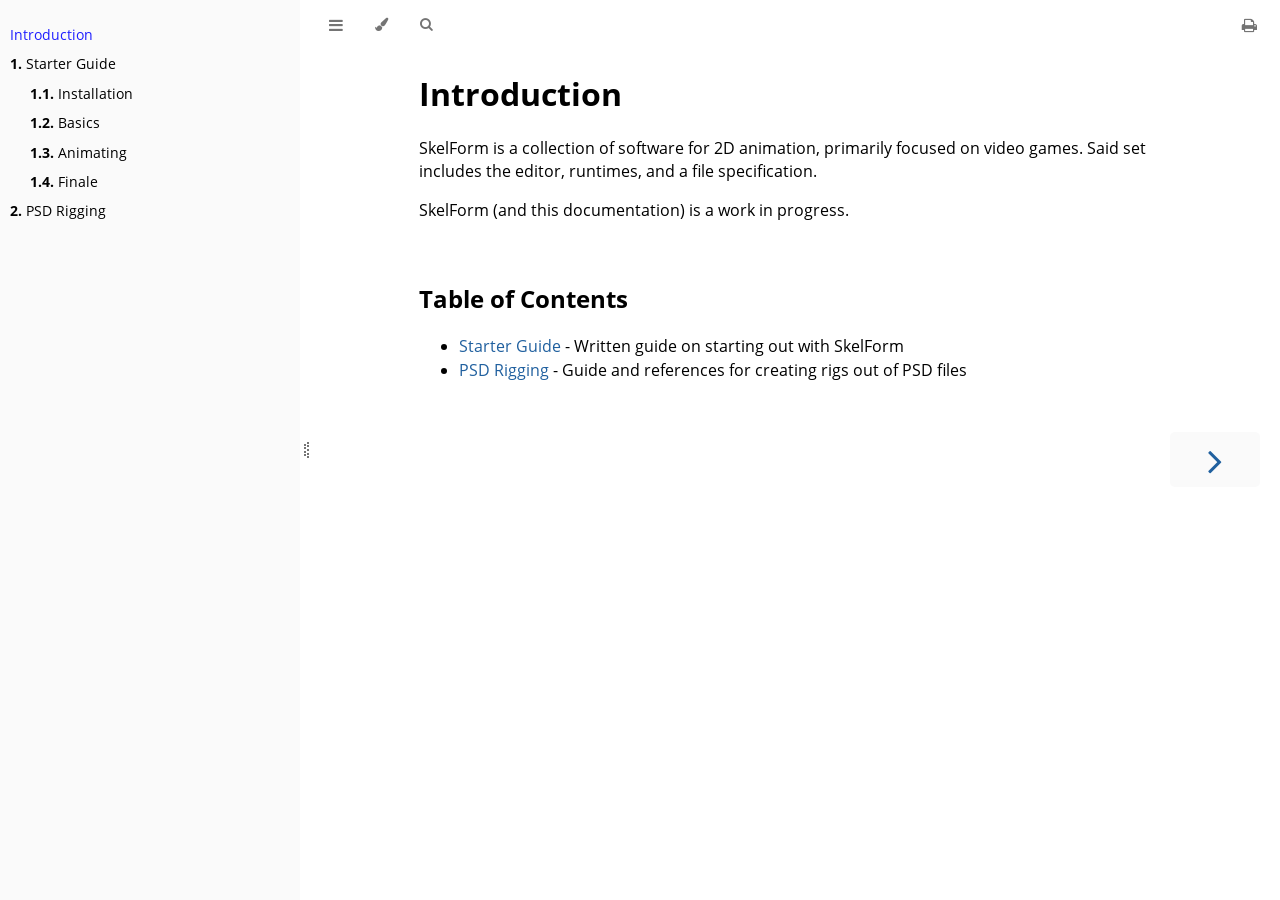
==== book/index.html @ ed20873c "preparing to serve" ====
<!DOCTYPE HTML>
<html lang="en" class="light sidebar-visible" dir="ltr">
    <head>
        <!-- Book generated using mdBook -->
        <meta charset="UTF-8">
        <title>Introduction</title>


        <!-- Custom HTML head -->

        <meta name="description" content="">
        <meta name="viewport" content="width=device-width, initial-scale=1">
        <meta name="theme-color" content="#ffffff">

        <link rel="icon" href="favicon.svg">
        <link rel="shortcut icon" href="favicon.png">
        <link rel="stylesheet" href="css/variables.css">
        <link rel="stylesheet" href="css/general.css">
        <link rel="stylesheet" href="css/chrome.css">
        <link rel="stylesheet" href="css/print.css" media="print">

        <!-- Fonts -->
        <link rel="stylesheet" href="FontAwesome/css/font-awesome.css">
        <link rel="stylesheet" href="fonts/fonts.css">

        <!-- Highlight.js Stylesheets -->
        <link rel="stylesheet" id="highlight-css" href="highlight.css">
        <link rel="stylesheet" id="tomorrow-night-css" href="tomorrow-night.css">
        <link rel="stylesheet" id="ayu-highlight-css" href="ayu-highlight.css">

        <!-- Custom theme stylesheets -->


        <!-- Provide site root and default themes to javascript -->
        <script>
            const path_to_root = "";
            const default_light_theme = "light";
            const default_dark_theme = "navy";
        </script>
        <!-- Start loading toc.js asap -->
        <script src="toc.js"></script>
    </head>
    <body>
    <div id="mdbook-help-container">
        <div id="mdbook-help-popup">
            <h2 class="mdbook-help-title">Keyboard shortcuts</h2>
            <div>
                <p>Press <kbd>←</kbd> or <kbd>→</kbd> to navigate between chapters</p>
                <p>Press <kbd>S</kbd> or <kbd>/</kbd> to search in the book</p>
                <p>Press <kbd>?</kbd> to show this help</p>
                <p>Press <kbd>Esc</kbd> to hide this help</p>
            </div>
        </div>
    </div>
    <div id="body-container">
        <!-- Work around some values being stored in localStorage wrapped in quotes -->
        <script>
            try {
                let theme = localStorage.getItem('mdbook-theme');
                let sidebar = localStorage.getItem('mdbook-sidebar');

                if (theme.startsWith('"') && theme.endsWith('"')) {
                    localStorage.setItem('mdbook-theme', theme.slice(1, theme.length - 1));
                }

                if (sidebar.startsWith('"') && sidebar.endsWith('"')) {
                    localStorage.setItem('mdbook-sidebar', sidebar.slice(1, sidebar.length - 1));
                }
            } catch (e) { }
        </script>

        <!-- Set the theme before any content is loaded, prevents flash -->
        <script>
            const default_theme = window.matchMedia("(prefers-color-scheme: dark)").matches ? default_dark_theme : default_light_theme;
            let theme;
            try { theme = localStorage.getItem('mdbook-theme'); } catch(e) { }
            if (theme === null || theme === undefined) { theme = default_theme; }
            const html = document.documentElement;
            html.classList.remove('light')
            html.classList.add(theme);
            html.classList.add("js");
        </script>

        <input type="checkbox" id="sidebar-toggle-anchor" class="hidden">

        <!-- Hide / unhide sidebar before it is displayed -->
        <script>
            let sidebar = null;
            const sidebar_toggle = document.getElementById("sidebar-toggle-anchor");
            if (document.body.clientWidth >= 1080) {
                try { sidebar = localStorage.getItem('mdbook-sidebar'); } catch(e) { }
                sidebar = sidebar || 'visible';
            } else {
                sidebar = 'hidden';
            }
            sidebar_toggle.checked = sidebar === 'visible';
            html.classList.remove('sidebar-visible');
            html.classList.add("sidebar-" + sidebar);
        </script>

        <nav id="sidebar" class="sidebar" aria-label="Table of contents">
            <!-- populated by js -->
            <mdbook-sidebar-scrollbox class="sidebar-scrollbox"></mdbook-sidebar-scrollbox>
            <noscript>
                <iframe class="sidebar-iframe-outer" src="toc.html"></iframe>
            </noscript>
            <div id="sidebar-resize-handle" class="sidebar-resize-handle">
                <div class="sidebar-resize-indicator"></div>
            </div>
        </nav>

        <div id="page-wrapper" class="page-wrapper">

            <div class="page">
                <div id="menu-bar-hover-placeholder"></div>
                <div id="menu-bar" class="menu-bar sticky">
                    <div class="left-buttons">
                        <label id="sidebar-toggle" class="icon-button" for="sidebar-toggle-anchor" title="Toggle Table of Contents" aria-label="Toggle Table of Contents" aria-controls="sidebar">
                            <i class="fa fa-bars"></i>
                        </label>
                        <button id="theme-toggle" class="icon-button" type="button" title="Change theme" aria-label="Change theme" aria-haspopup="true" aria-expanded="false" aria-controls="theme-list">
                            <i class="fa fa-paint-brush"></i>
                        </button>
                        <ul id="theme-list" class="theme-popup" aria-label="Themes" role="menu">
                            <li role="none"><button role="menuitem" class="theme" id="default_theme">Auto</button></li>
                            <li role="none"><button role="menuitem" class="theme" id="light">Light</button></li>
                            <li role="none"><button role="menuitem" class="theme" id="rust">Rust</button></li>
                            <li role="none"><button role="menuitem" class="theme" id="coal">Coal</button></li>
                            <li role="none"><button role="menuitem" class="theme" id="navy">Navy</button></li>
                            <li role="none"><button role="menuitem" class="theme" id="ayu">Ayu</button></li>
                        </ul>
                        <button id="search-toggle" class="icon-button" type="button" title="Search (`/`)" aria-label="Toggle Searchbar" aria-expanded="false" aria-keyshortcuts="/ s" aria-controls="searchbar">
                            <i class="fa fa-search"></i>
                        </button>
                    </div>

                    <h1 class="menu-title"></h1>

                    <div class="right-buttons">
                        <a href="print.html" title="Print this book" aria-label="Print this book">
                            <i id="print-button" class="fa fa-print"></i>
                        </a>

                    </div>
                </div>

                <div id="search-wrapper" class="hidden">
                    <form id="searchbar-outer" class="searchbar-outer">
                        <input type="search" id="searchbar" name="searchbar" placeholder="Search this book ..." aria-controls="searchresults-outer" aria-describedby="searchresults-header">
                    </form>
                    <div id="searchresults-outer" class="searchresults-outer hidden">
                        <div id="searchresults-header" class="searchresults-header"></div>
                        <ul id="searchresults">
                        </ul>
                    </div>
                </div>

                <!-- Apply ARIA attributes after the sidebar and the sidebar toggle button are added to the DOM -->
                <script>
                    document.getElementById('sidebar-toggle').setAttribute('aria-expanded', sidebar === 'visible');
                    document.getElementById('sidebar').setAttribute('aria-hidden', sidebar !== 'visible');
                    Array.from(document.querySelectorAll('#sidebar a')).forEach(function(link) {
                        link.setAttribute('tabIndex', sidebar === 'visible' ? 0 : -1);
                    });
                </script>

                <div id="content" class="content">
                    <main>
                        <h1 id="introduction"><a class="header" href="#introduction">Introduction</a></h1>
<p>SkelForm is a collection of software for 2D animation, primarily focused on video
games. Said set includes the editor, runtimes, and a file specification.</p>
<p>SkelForm (and this documentation) is a work in progress.</p>
<h2 id="table-of-contents"><a class="header" href="#table-of-contents">Table of Contents</a></h2>
<ul>
<li><a href="/starter_guide/main.html">Starter Guide</a> - Written guide on starting out
with SkelForm</li>
<li><a href="./psd.html">PSD Rigging</a> - Guide and references for creating rigs out of PSD files</li>
</ul>

                    </main>

                    <nav class="nav-wrapper" aria-label="Page navigation">
                        <!-- Mobile navigation buttons -->

                            <a rel="next prefetch" href="starter_guide/main.html" class="mobile-nav-chapters next" title="Next chapter" aria-label="Next chapter" aria-keyshortcuts="Right">
                                <i class="fa fa-angle-right"></i>
                            </a>

                        <div style="clear: both"></div>
                    </nav>
                </div>
            </div>

            <nav class="nav-wide-wrapper" aria-label="Page navigation">

                    <a rel="next prefetch" href="starter_guide/main.html" class="nav-chapters next" title="Next chapter" aria-label="Next chapter" aria-keyshortcuts="Right">
                        <i class="fa fa-angle-right"></i>
                    </a>
            </nav>

        </div>

        <!-- Livereload script (if served using the cli tool) -->
        <script>
            const wsProtocol = location.protocol === 'https:' ? 'wss:' : 'ws:';
            const wsAddress = wsProtocol + "//" + location.host + "/" + "__livereload";
            const socket = new WebSocket(wsAddress);
            socket.onmessage = function (event) {
                if (event.data === "reload") {
                    socket.close();
                    location.reload();
                }
            };

            window.onbeforeunload = function() {
                socket.close();
            }
        </script>



        <script>
            window.playground_copyable = true;
        </script>


        <script src="elasticlunr.min.js"></script>
        <script src="mark.min.js"></script>
        <script src="searcher.js"></script>

        <script src="clipboard.min.js"></script>
        <script src="highlight.js"></script>
        <script src="book.js"></script>

        <!-- Custom JS scripts -->


    </div>
    </body>
</html>
---- book/css/variables.css ----
/* Globals */

:root {
    --sidebar-target-width: 300px;
    --sidebar-width: min(var(--sidebar-target-width), 80vw);
    --sidebar-resize-indicator-width: 8px;
    --sidebar-resize-indicator-space: 2px;
    --page-padding: 15px;
    --content-max-width: 750px;
    --menu-bar-height: 50px;
    --mono-font: "Source Code Pro", Consolas, "Ubuntu Mono", Menlo, "DejaVu Sans Mono", monospace, monospace;
    --code-font-size: 0.875em; /* please adjust the ace font size accordingly in editor.js */
}

/* Themes */

.ayu {
    --bg: hsl(210, 25%, 8%);
    --fg: #c5c5c5;

    --sidebar-bg: #14191f;
    --sidebar-fg: #c8c9db;
    --sidebar-non-existant: #5c6773;
    --sidebar-active: #ffb454;
    --sidebar-spacer: #2d334f;

    --scrollbar: var(--sidebar-fg);

    --icons: #737480;
    --icons-hover: #b7b9cc;

    --links: #0096cf;

    --inline-code-color: #ffb454;

    --theme-popup-bg: #14191f;
    --theme-popup-border: #5c6773;
    --theme-hover: #191f26;

    --quote-bg: hsl(226, 15%, 17%);
    --quote-border: hsl(226, 15%, 22%);

    --warning-border: #ff8e00;

    --table-border-color: hsl(210, 25%, 13%);
    --table-header-bg: hsl(210, 25%, 28%);
    --table-alternate-bg: hsl(210, 25%, 11%);

    --searchbar-border-color: #848484;
    --searchbar-bg: #424242;
    --searchbar-fg: #fff;
    --searchbar-shadow-color: #d4c89f;
    --searchresults-header-fg: #666;
    --searchresults-border-color: #888;
    --searchresults-li-bg: #252932;
    --search-mark-bg: #e3b171;

    --color-scheme: dark;

    /* Same as `--icons` */
    --copy-button-filter: invert(45%) sepia(6%) saturate(621%) hue-rotate(198deg) brightness(99%) contrast(85%);
    /* Same as `--sidebar-active` */
    --copy-button-filter-hover: invert(68%) sepia(55%) saturate(531%) hue-rotate(341deg) brightness(104%) contrast(101%);

    --footnote-highlight: #2668a6;

    --overlay-bg: rgba(33, 40, 48, 0.4);
}

.coal {
    --bg: hsl(200, 7%, 8%);
    --fg: #98a3ad;

    --sidebar-bg: #292c2f;
    --sidebar-fg: #a1adb8;
    --sidebar-non-existant: #505254;
    --sidebar-active: #3473ad;
    --sidebar-spacer: #393939;

    --scrollbar: var(--sidebar-fg);

    --icons: #43484d;
    --icons-hover: #b3c0cc;

    --links: #2b79a2;

    --inline-code-color: #c5c8c6;

    --theme-popup-bg: #141617;
    --theme-popup-border: #43484d;
    --theme-hover: #1f2124;

    --quote-bg: hsl(234, 21%, 18%);
    --quote-border: hsl(234, 21%, 23%);

    --warning-border: #ff8e00;

    --table-border-color: hsl(200, 7%, 13%);
    --table-header-bg: hsl(200, 7%, 28%);
    --table-alternate-bg: hsl(200, 7%, 11%);

    --searchbar-border-color: #aaa;
    --searchbar-bg: #b7b7b7;
    --searchbar-fg: #000;
    --searchbar-shadow-color: #aaa;
    --searchresults-header-fg: #666;
    --searchresults-border-color: #98a3ad;
    --searchresults-li-bg: #2b2b2f;
    --search-mark-bg: #355c7d;

    --color-scheme: dark;

    /* Same as `--icons` */
    --copy-button-filter: invert(26%) sepia(8%) saturate(575%) hue-rotate(169deg) brightness(87%) contrast(82%);
    /* Same as `--sidebar-active` */
    --copy-button-filter-hover: invert(36%) sepia(70%) saturate(503%) hue-rotate(167deg) brightness(98%) contrast(89%);

    --footnote-highlight: #4079ae;

    --overlay-bg: rgba(33, 40, 48, 0.4);
}

.light, html:not(.js) {
    --bg: hsl(0, 0%, 100%);
    --fg: hsl(0, 0%, 0%);

    --sidebar-bg: #fafafa;
    --sidebar-fg: hsl(0, 0%, 0%);
    --sidebar-non-existant: #aaaaaa;
    --sidebar-active: #1f1fff;
    --sidebar-spacer: #f4f4f4;

    --scrollbar: #8F8F8F;

    --icons: #747474;
    --icons-hover: #000000;

    --links: #20609f;

    --inline-code-color: #301900;

    --theme-popup-bg: #fafafa;
    --theme-popup-border: #cccccc;
    --theme-hover: #e6e6e6;

    --quote-bg: hsl(197, 37%, 96%);
    --quote-border: hsl(197, 37%, 91%);

    --warning-border: #ff8e00;

    --table-border-color: hsl(0, 0%, 95%);
    --table-header-bg: hsl(0, 0%, 80%);
    --table-alternate-bg: hsl(0, 0%, 97%);

    --searchbar-border-color: #aaa;
    --searchbar-bg: #fafafa;
    --searchbar-fg: #000;
    --searchbar-shadow-color: #aaa;
    --searchresults-header-fg: #666;
    --searchresults-border-color: #888;
    --searchresults-li-bg: #e4f2fe;
    --search-mark-bg: #a2cff5;

    --color-scheme: light;

    /* Same as `--icons` */
    --copy-button-filter: invert(45.49%);
    /* Same as `--sidebar-active` */
    --copy-button-filter-hover: invert(14%) sepia(93%) saturate(4250%) hue-rotate(243deg) brightness(99%) contrast(130%);

    --footnote-highlight: #7e7eff;

    --overlay-bg: rgba(200, 200, 205, 0.4);
}

.navy {
    --bg: hsl(226, 23%, 11%);
    --fg: #bcbdd0;

    --sidebar-bg: #282d3f;
    --sidebar-fg: #c8c9db;
    --sidebar-non-existant: #505274;
    --sidebar-active: #2b79a2;
    --sidebar-spacer: #2d334f;

    --scrollbar: var(--sidebar-fg);

    --icons: #737480;
    --icons-hover: #b7b9cc;

    --links: #2b79a2;

    --inline-code-color: #c5c8c6;

    --theme-popup-bg: #161923;
    --theme-popup-border: #737480;
    --theme-hover: #282e40;

    --quote-bg: hsl(226, 15%, 17%);
    --quote-border: hsl(226, 15%, 22%);

    --warning-border: #ff8e00;

    --table-border-color: hsl(226, 23%, 16%);
    --table-header-bg: hsl(226, 23%, 31%);
    --table-alternate-bg: hsl(226, 23%, 14%);

    --searchbar-border-color: #aaa;
    --searchbar-bg: #aeaec6;
    --searchbar-fg: #000;
    --searchbar-shadow-color: #aaa;
    --searchresults-header-fg: #5f5f71;
    --searchresults-border-color: #5c5c68;
    --searchresults-li-bg: #242430;
    --search-mark-bg: #a2cff5;

    --color-scheme: dark;

    /* Same as `--icons` */
    --copy-button-filter: invert(51%) sepia(10%) saturate(393%) hue-rotate(198deg) brightness(86%) contrast(87%);
    /* Same as `--sidebar-active` */
    --copy-button-filter-hover: invert(46%) sepia(20%) saturate(1537%) hue-rotate(156deg) brightness(85%) contrast(90%);

    --footnote-highlight: #4079ae;

    --overlay-bg: rgba(33, 40, 48, 0.4);
}

.rust {
    --bg: hsl(60, 9%, 87%);
    --fg: #262625;

    --sidebar-bg: #3b2e2a;
    --sidebar-fg: #c8c9db;
    --sidebar-non-existant: #505254;
    --sidebar-active: #e69f67;
    --sidebar-spacer: #45373a;

    --scrollbar: var(--sidebar-fg);

    --icons: #737480;
    --icons-hover: #262625;

    --links: #2b79a2;

    --inline-code-color: #6e6b5e;

    --theme-popup-bg: #e1e1db;
    --theme-popup-border: #b38f6b;
    --theme-hover: #99908a;

    --quote-bg: hsl(60, 5%, 75%);
    --quote-border: hsl(60, 5%, 70%);

    --warning-border: #ff8e00;

    --table-border-color: hsl(60, 9%, 82%);
    --table-header-bg: #b3a497;
    --table-alternate-bg: hsl(60, 9%, 84%);

    --searchbar-border-color: #aaa;
    --searchbar-bg: #fafafa;
    --searchbar-fg: #000;
    --searchbar-shadow-color: #aaa;
    --searchresults-header-fg: #666;
    --searchresults-border-color: #888;
    --searchresults-li-bg: #dec2a2;
    --search-mark-bg: #e69f67;

    /* Same as `--icons` */
    --copy-button-filter: invert(51%) sepia(10%) saturate(393%) hue-rotate(198deg) brightness(86%) contrast(87%);
    /* Same as `--sidebar-active` */
    --copy-button-filter-hover: invert(77%) sepia(16%) saturate(1798%) hue-rotate(328deg) brightness(98%) contrast(83%);

    --footnote-highlight: #d3a17a;

    --overlay-bg: rgba(150, 150, 150, 0.25);
}

@media (prefers-color-scheme: dark) {
    html:not(.js) {
        --bg: hsl(200, 7%, 8%);
        --fg: #98a3ad;

        --sidebar-bg: #292c2f;
        --sidebar-fg: #a1adb8;
        --sidebar-non-existant: #505254;
        --sidebar-active: #3473ad;
        --sidebar-spacer: #393939;

        --scrollbar: var(--sidebar-fg);

        --icons: #43484d;
        --icons-hover: #b3c0cc;

        --links: #2b79a2;

        --inline-code-color: #c5c8c6;

        --theme-popup-bg: #141617;
        --theme-popup-border: #43484d;
        --theme-hover: #1f2124;

        --quote-bg: hsl(234, 21%, 18%);
        --quote-border: hsl(234, 21%, 23%);

        --warning-border: #ff8e00;

        --table-border-color: hsl(200, 7%, 13%);
        --table-header-bg: hsl(200, 7%, 28%);
        --table-alternate-bg: hsl(200, 7%, 11%);

        --searchbar-border-color: #aaa;
        --searchbar-bg: #b7b7b7;
        --searchbar-fg: #000;
        --searchbar-shadow-color: #aaa;
        --searchresults-header-fg: #666;
        --searchresults-border-color: #98a3ad;
        --searchresults-li-bg: #2b2b2f;
        --search-mark-bg: #355c7d;

        --color-scheme: dark;

        /* Same as `--icons` */
        --copy-button-filter: invert(26%) sepia(8%) saturate(575%) hue-rotate(169deg) brightness(87%) contrast(82%);
        /* Same as `--sidebar-active` */
        --copy-button-filter-hover: invert(36%) sepia(70%) saturate(503%) hue-rotate(167deg) brightness(98%) contrast(89%);
    }
}
---- book/css/general.css ----
/* Base styles and content styles */

:root {
    /* Browser default font-size is 16px, this way 1 rem = 10px */
    font-size: 62.5%;
    color-scheme: var(--color-scheme);
}

html {
    font-family: "Open Sans", sans-serif;
    color: var(--fg);
    background-color: var(--bg);
    text-size-adjust: none;
    -webkit-text-size-adjust: none;
}

body {
    margin: 0;
    font-size: 1.6rem;
    overflow-x: hidden;
}

code {
    font-family: var(--mono-font) !important;
    font-size: var(--code-font-size);
    direction: ltr !important;
}

/* make long words/inline code not x overflow */
main {
    overflow-wrap: break-word;
}

/* make wide tables scroll if they overflow */
.table-wrapper {
    overflow-x: auto;
}

/* Don't change font size in headers. */
h1 code, h2 code, h3 code, h4 code, h5 code, h6 code {
    font-size: unset;
}

.left { float: left; }
.right { float: right; }
.boring { opacity: 0.6; }
.hide-boring .boring { display: none; }
.hidden { display: none !important; }

h2, h3 { margin-block-start: 2.5em; }
h4, h5 { margin-block-start: 2em; }

.header + .header h3,
.header + .header h4,
.header + .header h5 {
    margin-block-start: 1em;
}

h1:target::before,
h2:target::before,
h3:target::before,
h4:target::before,
h5:target::before,
h6:target::before {
    display: inline-block;
    content: "»";
    margin-inline-start: -30px;
    width: 30px;
}

/* This is broken on Safari as of version 14, but is fixed
   in Safari Technology Preview 117 which I think will be Safari 14.2.
   https://bugs.webkit.org/show_bug.cgi?id=218076
*/
:target {
    /* Safari does not support logical properties */
    scroll-margin-top: calc(var(--menu-bar-height) + 0.5em);
}

.page {
    outline: 0;
    padding: 0 var(--page-padding);
    margin-block-start: calc(0px - var(--menu-bar-height)); /* Compensate for the #menu-bar-hover-placeholder */
}
.page-wrapper {
    box-sizing: border-box;
    background-color: var(--bg);
}
.no-js .page-wrapper,
.js:not(.sidebar-resizing) .page-wrapper {
    transition: margin-left 0.3s ease, transform 0.3s ease; /* Animation: slide away */
}
[dir=rtl] .js:not(.sidebar-resizing) .page-wrapper {
    transition: margin-right 0.3s ease, transform 0.3s ease; /* Animation: slide away */
}

.content {
    overflow-y: auto;
    padding: 0 5px 50px 5px;
}
.content main {
    margin-inline-start: auto;
    margin-inline-end: auto;
    max-width: var(--content-max-width);
}
.content p { line-height: 1.45em; }
.content ol { line-height: 1.45em; }
.content ul { line-height: 1.45em; }
.content a { text-decoration: none; }
.content a:hover { text-decoration: underline; }
.content img, .content video { max-width: 100%; }
.content .header:link,
.content .header:visited {
    color: var(--fg);
}
.content .header:link,
.content .header:visited:hover {
    text-decoration: none;
}

table {
    margin: 0 auto;
    border-collapse: collapse;
}
table td {
    padding: 3px 20px;
    border: 1px var(--table-border-color) solid;
}
table thead {
    background: var(--table-header-bg);
}
table thead td {
    font-weight: 700;
    border: none;
}
table thead th {
    padding: 3px 20px;
}
table thead tr {
    border: 1px var(--table-header-bg) solid;
}
/* Alternate background colors for rows */
table tbody tr:nth-child(2n) {
    background: var(--table-alternate-bg);
}


blockquote {
    margin: 20px 0;
    padding: 0 20px;
    color: var(--fg);
    background-color: var(--quote-bg);
    border-block-start: .1em solid var(--quote-border);
    border-block-end: .1em solid var(--quote-border);
}

.warning {
    margin: 20px;
    padding: 0 20px;
    border-inline-start: 2px solid var(--warning-border);
}

.warning:before {
    position: absolute;
    width: 3rem;
    height: 3rem;
    margin-inline-start: calc(-1.5rem - 21px);
    content: "ⓘ";
    text-align: center;
    background-color: var(--bg);
    color: var(--warning-border);
    font-weight: bold;
    font-size: 2rem;
}

blockquote .warning:before {
    background-color: var(--quote-bg);
}

kbd {
    background-color: var(--table-border-color);
    border-radius: 4px;
    border: solid 1px var(--theme-popup-border);
    box-shadow: inset 0 -1px 0 var(--theme-hover);
    display: inline-block;
    font-size: var(--code-font-size);
    font-family: var(--mono-font);
    line-height: 10px;
    padding: 4px 5px;
    vertical-align: middle;
}

sup {
    /* Set the line-height for superscript and footnote references so that there
       isn't an awkward space appearing above lines that contain the footnote.

       See https://github.com/rust-lang/mdBook/pull/2443#discussion_r1813773583
       for an explanation.
    */
    line-height: 0;
}

.footnote-definition {
    font-size: 0.9em;
}
/* The default spacing for a list is a little too large. */
.footnote-definition ul,
.footnote-definition ol {
    padding-left: 20px;
}
.footnote-definition > li {
    /* Required to position the ::before target */
    position: relative;
}
.footnote-definition > li:target {
    scroll-margin-top: 50vh;
}
.footnote-reference:target {
    scroll-margin-top: 50vh;
}
/* Draws a border around the footnote (including the marker) when it is selected.
   TODO: If there are multiple linkbacks, highlight which one you just came
   from so you know which one to click.
*/
.footnote-definition > li:target::before {
    border: 2px solid var(--footnote-highlight);
    border-radius: 6px;
    position: absolute;
    top: -8px;
    right: -8px;
    bottom: -8px;
    left: -32px;
    pointer-events: none;
    content: "";
}
/* Pulses the footnote reference so you can quickly see where you left off reading.
   This could use some improvement.
*/
@media not (prefers-reduced-motion) {
    .footnote-reference:target  {
        animation: fn-highlight 0.8s;
        border-radius: 2px;
    }

    @keyframes fn-highlight {
        from {
            background-color: var(--footnote-highlight);
        }
    }
}

.tooltiptext {
    position: absolute;
    visibility: hidden;
    color: #fff;
    background-color: #333;
    transform: translateX(-50%); /* Center by moving tooltip 50% of its width left */
    left: -8px; /* Half of the width of the icon */
    top: -35px;
    font-size: 0.8em;
    text-align: center;
    border-radius: 6px;
    padding: 5px 8px;
    margin: 5px;
    z-index: 1000;
}
.tooltipped .tooltiptext {
    visibility: visible;
}

.chapter li.part-title {
    color: var(--sidebar-fg);
    margin: 5px 0px;
    font-weight: bold;
}

.result-no-output {
    font-style: italic;
}
---- book/css/chrome.css ----
/* CSS for UI elements (a.k.a. chrome) */

html {
    scrollbar-color: var(--scrollbar) var(--bg);
}
#searchresults a,
.content a:link,
a:visited,
a > .hljs {
    color: var(--links);
}

/*
    body-container is necessary because mobile browsers don't seem to like
    overflow-x on the body tag when there is a <meta name="viewport"> tag.
*/
#body-container {
    /*
        This is used when the sidebar pushes the body content off the side of
        the screen on small screens. Without it, dragging on mobile Safari
        will want to reposition the viewport in a weird way.
    */
    overflow-x: clip;
}

/* Menu Bar */

#menu-bar,
#menu-bar-hover-placeholder {
    z-index: 101;
    margin: auto calc(0px - var(--page-padding));
}
#menu-bar {
    position: relative;
    display: flex;
    flex-wrap: wrap;
    background-color: var(--bg);
    border-block-end-color: var(--bg);
    border-block-end-width: 1px;
    border-block-end-style: solid;
}
#menu-bar.sticky,
#menu-bar-hover-placeholder:hover + #menu-bar,
#menu-bar:hover,
html.sidebar-visible #menu-bar {
    position: -webkit-sticky;
    position: sticky;
    top: 0 !important;
}
#menu-bar-hover-placeholder {
    position: sticky;
    position: -webkit-sticky;
    top: 0;
    height: var(--menu-bar-height);
}
#menu-bar.bordered {
    border-block-end-color: var(--table-border-color);
}
#menu-bar i, #menu-bar .icon-button {
    position: relative;
    padding: 0 8px;
    z-index: 10;
    line-height: var(--menu-bar-height);
    cursor: pointer;
    transition: color 0.5s;
}
@media only screen and (max-width: 420px) {
    #menu-bar i, #menu-bar .icon-button {
        padding: 0 5px;
    }
}

.icon-button {
    border: none;
    background: none;
    padding: 0;
    color: inherit;
}
.icon-button i {
    margin: 0;
}

.right-buttons {
    margin: 0 15px;
}
.right-buttons a {
    text-decoration: none;
}

.left-buttons {
    display: flex;
    margin: 0 5px;
}
html:not(.js) .left-buttons button {
    display: none;
}

.menu-title {
    display: inline-block;
    font-weight: 200;
    font-size: 2.4rem;
    line-height: var(--menu-bar-height);
    text-align: center;
    margin: 0;
    flex: 1;
    white-space: nowrap;
    overflow: hidden;
    text-overflow: ellipsis;
}
.menu-title {
    cursor: pointer;
}

.menu-bar,
.menu-bar:visited,
.nav-chapters,
.nav-chapters:visited,
.mobile-nav-chapters,
.mobile-nav-chapters:visited,
.menu-bar .icon-button,
.menu-bar a i {
    color: var(--icons);
}

.menu-bar i:hover,
.menu-bar .icon-button:hover,
.nav-chapters:hover,
.mobile-nav-chapters i:hover {
    color: var(--icons-hover);
}

/* Nav Icons */

.nav-chapters {
    font-size: 2.5em;
    text-align: center;
    text-decoration: none;

    position: fixed;
    top: 0;
    bottom: 0;
    margin: 0;
    max-width: 150px;
    min-width: 90px;

    display: flex;
    justify-content: center;
    align-content: center;
    flex-direction: column;

    transition: color 0.5s, background-color 0.5s;
}

.nav-chapters:hover {
    text-decoration: none;
    background-color: var(--theme-hover);
    transition: background-color 0.15s, color 0.15s;
}

.nav-wrapper {
    margin-block-start: 50px;
    display: none;
}

.mobile-nav-chapters {
    font-size: 2.5em;
    text-align: center;
    text-decoration: none;
    width: 90px;
    border-radius: 5px;
    background-color: var(--sidebar-bg);
}

/* Only Firefox supports flow-relative values */
.previous { float: left; }
[dir=rtl] .previous { float: right; }

/* Only Firefox supports flow-relative values */
.next {
    float: right;
    right: var(--page-padding);
}
[dir=rtl] .next {
    float: left;
    right: unset;
    left: var(--page-padding);
}

/* Use the correct buttons for RTL layouts*/
[dir=rtl] .previous i.fa-angle-left:before {content:"\f105";}
[dir=rtl] .next i.fa-angle-right:before { content:"\f104"; }

@media only screen and (max-width: 1080px) {
    .nav-wide-wrapper { display: none; }
    .nav-wrapper { display: block; }
}

/* sidebar-visible */
@media only screen and (max-width: 1380px) {
    #sidebar-toggle-anchor:checked ~ .page-wrapper .nav-wide-wrapper { display: none; }
    #sidebar-toggle-anchor:checked ~ .page-wrapper .nav-wrapper { display: block; }
}

/* Inline code */

:not(pre) > .hljs {
    display: inline;
    padding: 0.1em 0.3em;
    border-radius: 3px;
}

:not(pre):not(a) > .hljs {
    color: var(--inline-code-color);
    overflow-x: initial;
}

a:hover > .hljs {
    text-decoration: underline;
}

pre {
    position: relative;
}
pre > .buttons {
    position: absolute;
    z-index: 100;
    right: 0px;
    top: 2px;
    margin: 0px;
    padding: 2px 0px;

    color: var(--sidebar-fg);
    cursor: pointer;
    visibility: hidden;
    opacity: 0;
    transition: visibility 0.1s linear, opacity 0.1s linear;
}
pre:hover > .buttons {
    visibility: visible;
    opacity: 1
}
pre > .buttons :hover {
    color: var(--sidebar-active);
    border-color: var(--icons-hover);
    background-color: var(--theme-hover);
}
pre > .buttons i {
    margin-inline-start: 8px;
}
pre > .buttons button {
    cursor: inherit;
    margin: 0px 5px;
    padding: 4px 4px 3px 5px;
    font-size: 23px;

    border-style: solid;
    border-width: 1px;
    border-radius: 4px;
    border-color: var(--icons);
    background-color: var(--theme-popup-bg);
    transition: 100ms;
    transition-property: color,border-color,background-color;
    color: var(--icons);
}

pre > .buttons button.clip-button {
    padding: 2px 4px 0px 6px;
}
pre > .buttons button.clip-button::before {
    /* clipboard image from octicons (https://github.com/primer/octicons/tree/v2.0.0) MIT license
     */
    content: url('data:image/svg+xml,<svg width="21" height="20" viewBox="0 0 24 25" \
xmlns="http://www.w3.org/2000/svg" aria-label="Copy to clipboard">\
<path d="M18 20h2v3c0 1-1 2-2 2H2c-.998 0-2-1-2-2V5c0-.911.755-1.667 1.667-1.667h5A3.323 3.323 0 \
0110 0a3.323 3.323 0 013.333 3.333h5C19.245 3.333 20 4.09 20 5v8.333h-2V9H2v14h16v-3zM3 \
7h14c0-.911-.793-1.667-1.75-1.667H13.5c-.957 0-1.75-.755-1.75-1.666C11.75 2.755 10.957 2 10 \
2s-1.75.755-1.75 1.667c0 .911-.793 1.666-1.75 1.666H4.75C3.793 5.333 3 6.09 3 7z"/>\
<path d="M4 19h6v2H4zM12 11H4v2h8zM4 17h4v-2H4zM15 15v-3l-4.5 4.5L15 21v-3l8.027-.032L23 15z"/>\
</svg>');
    filter: var(--copy-button-filter);
}
pre > .buttons button.clip-button:hover::before {
    filter: var(--copy-button-filter-hover);
}

@media (pointer: coarse) {
    pre > .buttons button {
        /* On mobile, make it easier to tap buttons. */
        padding: 0.3rem 1rem;
    }

    .sidebar-resize-indicator {
        /* Hide resize indicator on devices with limited accuracy */
        display: none;
    }
}
pre > code {
    display: block;
    padding: 1rem;
}

/* FIXME: ACE editors overlap their buttons because ACE does absolute
   positioning within the code block which breaks padding. The only solution I
   can think of is to move the padding to the outer pre tag (or insert a div
   wrapper), but that would require fixing a whole bunch of CSS rules.
*/
.hljs.ace_editor {
  padding: 0rem 0rem;
}

pre > .result {
    margin-block-start: 10px;
}

/* Search */

#searchresults a {
    text-decoration: none;
}

mark {
    border-radius: 2px;
    padding-block-start: 0;
    padding-block-end: 1px;
    padding-inline-start: 3px;
    padding-inline-end: 3px;
    margin-block-start: 0;
    margin-block-end: -1px;
    margin-inline-start: -3px;
    margin-inline-end: -3px;
    background-color: var(--search-mark-bg);
    transition: background-color 300ms linear;
    cursor: pointer;
}

mark.fade-out {
    background-color: rgba(0,0,0,0) !important;
    cursor: auto;
}

.searchbar-outer {
    margin-inline-start: auto;
    margin-inline-end: auto;
    max-width: var(--content-max-width);
}

#searchbar {
    width: 100%;
    margin-block-start: 5px;
    margin-block-end: 0;
    margin-inline-start: auto;
    margin-inline-end: auto;
    padding: 10px 16px;
    transition: box-shadow 300ms ease-in-out;
    border: 1px solid var(--searchbar-border-color);
    border-radius: 3px;
    background-color: var(--searchbar-bg);
    color: var(--searchbar-fg);
}
#searchbar:focus,
#searchbar.active {
    box-shadow: 0 0 3px var(--searchbar-shadow-color);
}

.searchresults-header {
    font-weight: bold;
    font-size: 1em;
    padding-block-start: 18px;
    padding-block-end: 0;
    padding-inline-start: 5px;
    padding-inline-end: 0;
    color: var(--searchresults-header-fg);
}

.searchresults-outer {
    margin-inline-start: auto;
    margin-inline-end: auto;
    max-width: var(--content-max-width);
    border-block-end: 1px dashed var(--searchresults-border-color);
}

ul#searchresults {
    list-style: none;
    padding-inline-start: 20px;
}
ul#searchresults li {
    margin: 10px 0px;
    padding: 2px;
    border-radius: 2px;
}
ul#searchresults li.focus {
    background-color: var(--searchresults-li-bg);
}
ul#searchresults span.teaser {
    display: block;
    clear: both;
    margin-block-start: 5px;
    margin-block-end: 0;
    margin-inline-start: 20px;
    margin-inline-end: 0;
    font-size: 0.8em;
}
ul#searchresults span.teaser em {
    font-weight: bold;
    font-style: normal;
}

/* Sidebar */

.sidebar {
    position: fixed;
    left: 0;
    top: 0;
    bottom: 0;
    width: var(--sidebar-width);
    font-size: 0.875em;
    box-sizing: border-box;
    -webkit-overflow-scrolling: touch;
    overscroll-behavior-y: contain;
    background-color: var(--sidebar-bg);
    color: var(--sidebar-fg);
}
.sidebar-iframe-inner {
    --padding: 10px;

    background-color: var(--sidebar-bg);
    padding: var(--padding);
    margin: 0;
    font-size: 1.4rem;
    color: var(--sidebar-fg);
    min-height: calc(100vh - var(--padding) * 2);
}
.sidebar-iframe-outer {
    border: none;
    height: 100%;
    position: absolute;
    top: 0;
    bottom: 0;
    left: 0;
    right: 0;
}
[dir=rtl] .sidebar { left: unset; right: 0; }
.sidebar-resizing {
    -moz-user-select: none;
    -webkit-user-select: none;
    -ms-user-select: none;
    user-select: none;
}
html:not(.sidebar-resizing) .sidebar {
    transition: transform 0.3s; /* Animation: slide away */
}
.sidebar code {
    line-height: 2em;
}
.sidebar .sidebar-scrollbox {
    overflow-y: auto;
    position: absolute;
    top: 0;
    bottom: 0;
    left: 0;
    right: 0;
    padding: 10px 10px;
}
.sidebar .sidebar-resize-handle {
    position: absolute;
    cursor: col-resize;
    width: 0;
    right: calc(var(--sidebar-resize-indicator-width) * -1);
    top: 0;
    bottom: 0;
    display: flex;
    align-items: center;
}

.sidebar-resize-handle .sidebar-resize-indicator {
    width: 100%;
    height: 16px;
    color: var(--icons);
    margin-inline-start: var(--sidebar-resize-indicator-space);
	display: flex;
	align-items: center;
	justify-content: flex-start;
}
.sidebar-resize-handle .sidebar-resize-indicator::before {
    content: "";
    width: 2px;
    height: 12px;
    border-left: dotted 2px currentColor;
}
.sidebar-resize-handle .sidebar-resize-indicator::after {
    content: "";
    width: 2px;
    height: 16px;
    border-left: dotted 2px currentColor;
}

[dir=rtl] .sidebar .sidebar-resize-handle {
    left: calc(var(--sidebar-resize-indicator-width) * -1);
    right: unset;
}
.js .sidebar .sidebar-resize-handle {
    cursor: col-resize;
    width: calc(var(--sidebar-resize-indicator-width) - var(--sidebar-resize-indicator-space));
}
/* sidebar-hidden */
#sidebar-toggle-anchor:not(:checked) ~ .sidebar {
    transform: translateX(calc(0px - var(--sidebar-width) - var(--sidebar-resize-indicator-width)));
    z-index: -1;
}
[dir=rtl] #sidebar-toggle-anchor:not(:checked) ~ .sidebar {
    transform: translateX(calc(var(--sidebar-width) + var(--sidebar-resize-indicator-width)));
}
.sidebar::-webkit-scrollbar {
    background: var(--sidebar-bg);
}
.sidebar::-webkit-scrollbar-thumb {
    background: var(--scrollbar);
}

/* sidebar-visible */
#sidebar-toggle-anchor:checked ~ .page-wrapper {
    transform: translateX(calc(var(--sidebar-width) + var(--sidebar-resize-indicator-width)));
}
[dir=rtl] #sidebar-toggle-anchor:checked ~ .page-wrapper {
    transform: translateX(calc(0px - var(--sidebar-width) - var(--sidebar-resize-indicator-width)));
}
@media only screen and (min-width: 620px) {
    #sidebar-toggle-anchor:checked ~ .page-wrapper {
        transform: none;
        margin-inline-start: calc(var(--sidebar-width) + var(--sidebar-resize-indicator-width));
    }
    [dir=rtl] #sidebar-toggle-anchor:checked ~ .page-wrapper {
        transform: none;
    }
}

.chapter {
    list-style: none outside none;
    padding-inline-start: 0;
    line-height: 2.2em;
}

.chapter ol {
    width: 100%;
}

.chapter li {
    display: flex;
    color: var(--sidebar-non-existant);
}
.chapter li a {
    display: block;
    padding: 0;
    text-decoration: none;
    color: var(--sidebar-fg);
}

.chapter li a:hover {
    color: var(--sidebar-active);
}

.chapter li a.active {
    color: var(--sidebar-active);
}

.chapter li > a.toggle {
    cursor: pointer;
    display: block;
    margin-inline-start: auto;
    padding: 0 10px;
    user-select: none;
    opacity: 0.68;
}

.chapter li > a.toggle div {
    transition: transform 0.5s;
}

/* collapse the section */
.chapter li:not(.expanded) + li > ol {
    display: none;
}

.chapter li.chapter-item {
    line-height: 1.5em;
    margin-block-start: 0.6em;
}

.chapter li.expanded > a.toggle div {
    transform: rotate(90deg);
}

.spacer {
    width: 100%;
    height: 3px;
    margin: 5px 0px;
}
.chapter .spacer {
    background-color: var(--sidebar-spacer);
}

@media (-moz-touch-enabled: 1), (pointer: coarse) {
    .chapter li a { padding: 5px 0; }
    .spacer { margin: 10px 0; }
}

.section {
    list-style: none outside none;
    padding-inline-start: 20px;
    line-height: 1.9em;
}

/* Theme Menu Popup */

.theme-popup {
    position: absolute;
    left: 10px;
    top: var(--menu-bar-height);
    z-index: 1000;
    border-radius: 4px;
    font-size: 0.7em;
    color: var(--fg);
    background: var(--theme-popup-bg);
    border: 1px solid var(--theme-popup-border);
    margin: 0;
    padding: 0;
    list-style: none;
    display: none;
    /* Don't let the children's background extend past the rounded corners. */
    overflow: hidden;
}
[dir=rtl] .theme-popup { left: unset;  right: 10px; }
.theme-popup .default {
    color: var(--icons);
}
.theme-popup .theme {
    width: 100%;
    border: 0;
    margin: 0;
    padding: 2px 20px;
    line-height: 25px;
    white-space: nowrap;
    text-align: start;
    cursor: pointer;
    color: inherit;
    background: inherit;
    font-size: inherit;
}
.theme-popup .theme:hover {
    background-color: var(--theme-hover);
}

.theme-selected::before {
    display: inline-block;
    content: "✓";
    margin-inline-start: -14px;
    width: 14px;
}

/* The container for the help popup that covers the whole window. */
#mdbook-help-container {
    /* Position and size for the whole window. */
    position: fixed;
    top: 0;
    left: 0;
    right: 0;
    bottom: 0;
    /* This uses flex layout (which is set in book.js), and centers the popup
       in the window.*/
    display: none;
    align-items: center;
    justify-content: center;
    z-index: 1000;
    /* Dim out the book while the popup is visible. */
    background: var(--overlay-bg);
}

/* The popup help box. */
#mdbook-help-popup {
    box-shadow: 0 4px 24px rgba(0,0,0,0.15);
    min-width: 300px;
    max-width: 500px;
    width: 100%;
    box-sizing: border-box;
    display: flex;
    flex-direction: column;
    align-items: center;
    background-color: var(--bg);
    color: var(--fg);
    border-width: 1px;
    border-color: var(--theme-popup-border);
    border-style: solid;
    border-radius: 8px;
    padding: 10px;
}

.mdbook-help-title {
    text-align: center;
    /* mdbook's margin for h2 is way too large. */
    margin: 10px;
}
---- book/css/print.css ----
#sidebar,
#menu-bar,
.nav-chapters,
.mobile-nav-chapters {
    display: none;
}

#page-wrapper.page-wrapper {
    transform: none !important;
    margin-inline-start: 0px;
    overflow-y: initial;
}

#content {
    max-width: none;
    margin: 0;
    padding: 0;
}

.page {
    overflow-y: initial;
}

code {
    direction: ltr !important;
}

pre > .buttons {
    z-index: 2;
}

a, a:visited, a:active, a:hover {
    color: #4183c4;
    text-decoration: none;
}

h1, h2, h3, h4, h5, h6 {
    page-break-inside: avoid;
    page-break-after: avoid;
}

pre, code {
    page-break-inside: avoid;
    white-space: pre-wrap;
}

.fa {
    display: none !important;
}
---- book/fonts/fonts.css ----
/* Open Sans is licensed under the Apache License, Version 2.0. See http://www.apache.org/licenses/LICENSE-2.0 */
/* Source Code Pro is under the Open Font License. See https://scripts.sil.org/cms/scripts/page.php?site_id=nrsi&id=OFL */

/* open-sans-300 - latin_vietnamese_latin-ext_greek-ext_greek_cyrillic-ext_cyrillic */
@font-face {
  font-family: 'Open Sans';
  font-style: normal;
  font-weight: 300;
  src: local('Open Sans Light'), local('OpenSans-Light'),
       url('../fonts/open-sans-v17-all-charsets-300.woff2') format('woff2');
}

/* open-sans-300italic - latin_vietnamese_latin-ext_greek-ext_greek_cyrillic-ext_cyrillic */
@font-face {
  font-family: 'Open Sans';
  font-style: italic;
  font-weight: 300;
  src: local('Open Sans Light Italic'), local('OpenSans-LightItalic'),
       url('../fonts/open-sans-v17-all-charsets-300italic.woff2') format('woff2');
}

/* open-sans-regular - latin_vietnamese_latin-ext_greek-ext_greek_cyrillic-ext_cyrillic */
@font-face {
  font-family: 'Open Sans';
  font-style: normal;
  font-weight: 400;
  src: local('Open Sans Regular'), local('OpenSans-Regular'),
       url('../fonts/open-sans-v17-all-charsets-regular.woff2') format('woff2');
}

/* open-sans-italic - latin_vietnamese_latin-ext_greek-ext_greek_cyrillic-ext_cyrillic */
@font-face {
  font-family: 'Open Sans';
  font-style: italic;
  font-weight: 400;
  src: local('Open Sans Italic'), local('OpenSans-Italic'),
       url('../fonts/open-sans-v17-all-charsets-italic.woff2') format('woff2');
}

/* open-sans-600 - latin_vietnamese_latin-ext_greek-ext_greek_cyrillic-ext_cyrillic */
@font-face {
  font-family: 'Open Sans';
  font-style: normal;
  font-weight: 600;
  src: local('Open Sans SemiBold'), local('OpenSans-SemiBold'),
       url('../fonts/open-sans-v17-all-charsets-600.woff2') format('woff2');
}

/* open-sans-600italic - latin_vietnamese_latin-ext_greek-ext_greek_cyrillic-ext_cyrillic */
@font-face {
  font-family: 'Open Sans';
  font-style: italic;
  font-weight: 600;
  src: local('Open Sans SemiBold Italic'), local('OpenSans-SemiBoldItalic'),
       url('../fonts/open-sans-v17-all-charsets-600italic.woff2') format('woff2');
}

/* open-sans-700 - latin_vietnamese_latin-ext_greek-ext_greek_cyrillic-ext_cyrillic */
@font-face {
  font-family: 'Open Sans';
  font-style: normal;
  font-weight: 700;
  src: local('Open Sans Bold'), local('OpenSans-Bold'),
       url('../fonts/open-sans-v17-all-charsets-700.woff2') format('woff2');
}

/* open-sans-700italic - latin_vietnamese_latin-ext_greek-ext_greek_cyrillic-ext_cyrillic */
@font-face {
  font-family: 'Open Sans';
  font-style: italic;
  font-weight: 700;
  src: local('Open Sans Bold Italic'), local('OpenSans-BoldItalic'),
       url('../fonts/open-sans-v17-all-charsets-700italic.woff2') format('woff2');
}

/* open-sans-800 - latin_vietnamese_latin-ext_greek-ext_greek_cyrillic-ext_cyrillic */
@font-face {
  font-family: 'Open Sans';
  font-style: normal;
  font-weight: 800;
  src: local('Open Sans ExtraBold'), local('OpenSans-ExtraBold'),
       url('../fonts/open-sans-v17-all-charsets-800.woff2') format('woff2');
}

/* open-sans-800italic - latin_vietnamese_latin-ext_greek-ext_greek_cyrillic-ext_cyrillic */
@font-face {
  font-family: 'Open Sans';
  font-style: italic;
  font-weight: 800;
  src: local('Open Sans ExtraBold Italic'), local('OpenSans-ExtraBoldItalic'),
       url('../fonts/open-sans-v17-all-charsets-800italic.woff2') format('woff2');
}

/* source-code-pro-500 - latin_vietnamese_latin-ext_greek_cyrillic-ext_cyrillic */
@font-face {
  font-family: 'Source Code Pro';
  font-style: normal;
  font-weight: 500;
  src: url('../fonts/source-code-pro-v11-all-charsets-500.woff2') format('woff2');
}
---- book/highlight.css ----
/*
 * An increased contrast highlighting scheme loosely based on the
 * "Base16 Atelier Dune Light" theme by Bram de Haan
 * (http://atelierbram.github.io/syntax-highlighting/atelier-schemes/dune)
 * Original Base16 color scheme by Chris Kempson
 * (https://github.com/chriskempson/base16)
 */

/* Comment */
.hljs-comment,
.hljs-quote {
  color: #575757;
}

/* Red */
.hljs-variable,
.hljs-template-variable,
.hljs-attribute,
.hljs-attr,
.hljs-tag,
.hljs-name,
.hljs-regexp,
.hljs-link,
.hljs-name,
.hljs-selector-id,
.hljs-selector-class {
  color: #d70025;
}

/* Orange */
.hljs-number,
.hljs-meta,
.hljs-built_in,
.hljs-builtin-name,
.hljs-literal,
.hljs-type,
.hljs-params {
  color: #b21e00;
}

/* Green */
.hljs-string,
.hljs-symbol,
.hljs-bullet {
  color: #008200;
}

/* Blue */
.hljs-title,
.hljs-section {
  color: #0030f2;
}

/* Purple */
.hljs-keyword,
.hljs-selector-tag {
  color: #9d00ec;
}

.hljs {
  display: block;
  overflow-x: auto;
  background: #f6f7f6;
  color: #000;
}

.hljs-emphasis {
  font-style: italic;
}

.hljs-strong {
  font-weight: bold;
}

.hljs-addition {
  color: #22863a;
  background-color: #f0fff4;
}

.hljs-deletion {
  color: #b31d28;
  background-color: #ffeef0;
}
---- book/tomorrow-night.css ----
/* Tomorrow Night Theme */
/* https://github.com/jmblog/color-themes-for-highlightjs */
/* Original theme - https://github.com/chriskempson/tomorrow-theme */
/* https://github.com/jmblog/color-themes-for-highlightjs */

/* Tomorrow Comment */
.hljs-comment {
  color: #969896;
}

/* Tomorrow Red */
.hljs-variable,
.hljs-attribute,
.hljs-attr,
.hljs-tag,
.hljs-regexp,
.ruby .hljs-constant,
.xml .hljs-tag .hljs-title,
.xml .hljs-pi,
.xml .hljs-doctype,
.html .hljs-doctype,
.css .hljs-id,
.css .hljs-class,
.css .hljs-pseudo {
  color: #cc6666;
}

/* Tomorrow Orange */
.hljs-number,
.hljs-preprocessor,
.hljs-pragma,
.hljs-built_in,
.hljs-literal,
.hljs-params,
.hljs-constant {
  color: #de935f;
}

/* Tomorrow Yellow */
.ruby .hljs-class .hljs-title,
.css .hljs-rule .hljs-attribute {
  color: #f0c674;
}

/* Tomorrow Green */
.hljs-string,
.hljs-value,
.hljs-inheritance,
.hljs-header,
.hljs-name,
.ruby .hljs-symbol,
.xml .hljs-cdata {
  color: #b5bd68;
}

/* Tomorrow Aqua */
.hljs-title,
.hljs-section,
.css .hljs-hexcolor {
  color: #8abeb7;
}

/* Tomorrow Blue */
.hljs-function,
.python .hljs-decorator,
.python .hljs-title,
.ruby .hljs-function .hljs-title,
.ruby .hljs-title .hljs-keyword,
.perl .hljs-sub,
.javascript .hljs-title,
.coffeescript .hljs-title {
  color: #81a2be;
}

/* Tomorrow Purple */
.hljs-keyword,
.javascript .hljs-function {
  color: #b294bb;
}

.hljs {
  display: block;
  overflow-x: auto;
  background: #1d1f21;
  color: #c5c8c6;
}

.coffeescript .javascript,
.javascript .xml,
.tex .hljs-formula,
.xml .javascript,
.xml .vbscript,
.xml .css,
.xml .hljs-cdata {
  opacity: 0.5;
}

.hljs-addition {
  color: #718c00;
}

.hljs-deletion {
  color: #c82829;
}
---- book/ayu-highlight.css ----
/*
Based off of the Ayu theme
Original by Dempfi (https://github.com/dempfi/ayu)
*/

.hljs {
  display: block;
  overflow-x: auto;
  background: #191f26;
  color: #e6e1cf;
}

.hljs-comment,
.hljs-quote {
  color: #5c6773;
  font-style: italic;
}

.hljs-variable,
.hljs-template-variable,
.hljs-attribute,
.hljs-attr,
.hljs-regexp,
.hljs-link,
.hljs-selector-id,
.hljs-selector-class {
  color: #ff7733;
}

.hljs-number,
.hljs-meta,
.hljs-builtin-name,
.hljs-literal,
.hljs-type,
.hljs-params {
  color: #ffee99;
}

.hljs-string,
.hljs-bullet {
  color: #b8cc52;
}

.hljs-title,
.hljs-built_in,
.hljs-section {
  color: #ffb454;
}

.hljs-keyword,
.hljs-selector-tag,
.hljs-symbol {
  color: #ff7733;
}

.hljs-name {
    color: #36a3d9;
}

.hljs-tag {
    color: #00568d;
}

.hljs-emphasis {
  font-style: italic;
}

.hljs-strong {
  font-weight: bold;
}

.hljs-addition {
  color: #91b362;
}

.hljs-deletion {
  color: #d96c75;
}
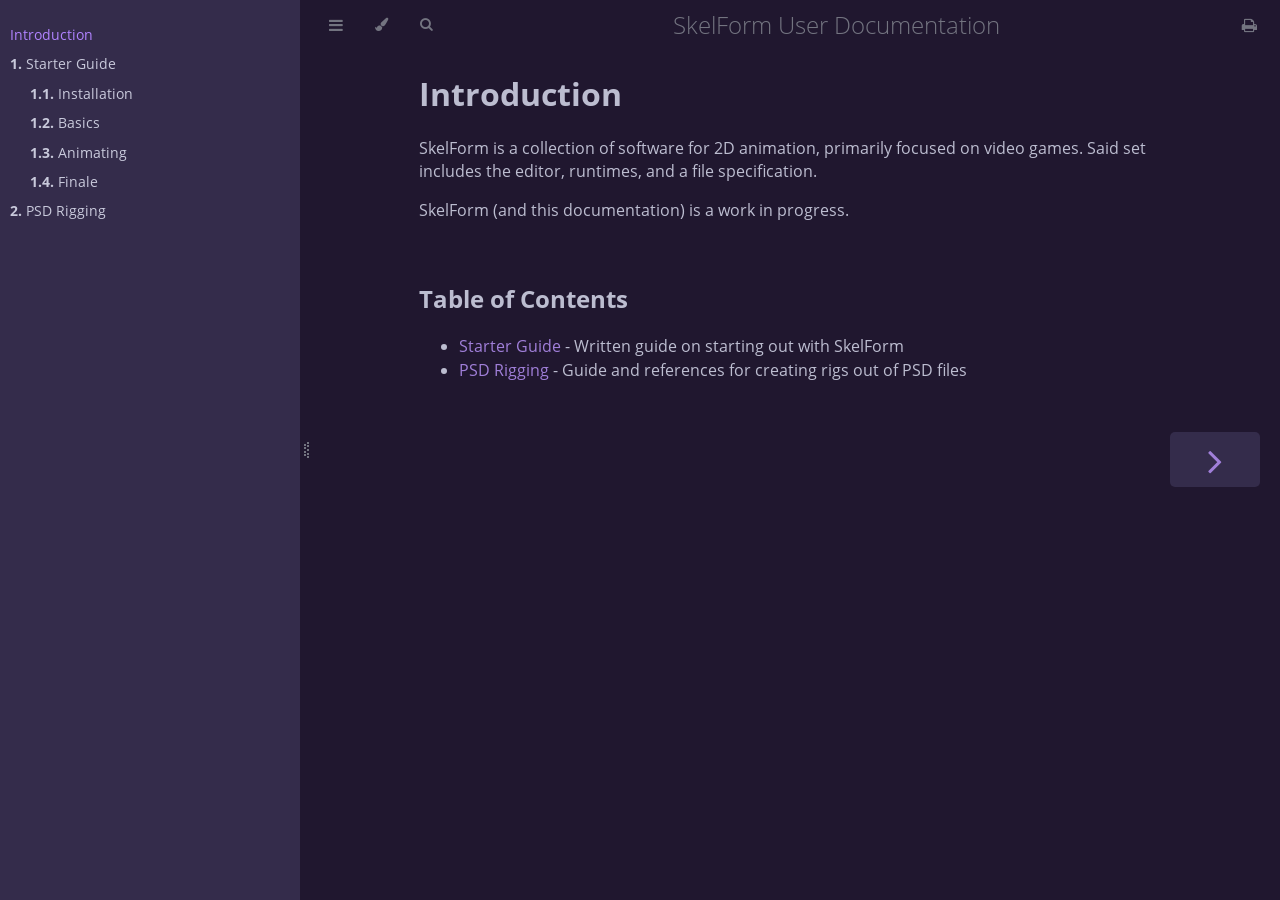
==== commit dca1adec: "rebuilt to add skelform theme" ====
--- a/book/index.html
+++ b/book/index.html
@@ -1,9 +1,9 @@
 <!DOCTYPE HTML>
-<html lang="en" class="light sidebar-visible" dir="ltr">
+<html lang="en" class="skelform sidebar-visible" dir="ltr">
     <head>
         <!-- Book generated using mdBook -->
         <meta charset="UTF-8">
-        <title>Introduction</title>
+        <title>Introduction - SkelForm User Documentation</title>
 
 
         <!-- Custom HTML head -->
@@ -34,8 +34,8 @@
         <!-- Provide site root and default themes to javascript -->
         <script>
             const path_to_root = "";
-            const default_light_theme = "light";
-            const default_dark_theme = "navy";
+            const default_light_theme = "skelform";
+            const default_dark_theme = "skelform";
         </script>
         <!-- Start loading toc.js asap -->
         <script src="toc.js"></script>
@@ -76,7 +76,7 @@
             try { theme = localStorage.getItem('mdbook-theme'); } catch(e) { }
             if (theme === null || theme === undefined) { theme = default_theme; }
             const html = document.documentElement;
-            html.classList.remove('light')
+            html.classList.remove('skelform')
             html.classList.add(theme);
             html.classList.add("js");
         </script>
@@ -128,13 +128,14 @@
                             <li role="none"><button role="menuitem" class="theme" id="coal">Coal</button></li>
                             <li role="none"><button role="menuitem" class="theme" id="navy">Navy</button></li>
                             <li role="none"><button role="menuitem" class="theme" id="ayu">Ayu</button></li>
+                            <li role="none"><button role="menuitem" class="theme" id="skelform">SkelForm</button></li>
                         </ul>
                         <button id="search-toggle" class="icon-button" type="button" title="Search (`/`)" aria-label="Toggle Searchbar" aria-expanded="false" aria-keyshortcuts="/ s" aria-controls="searchbar">
                             <i class="fa fa-search"></i>
                         </button>
                     </div>
 
-                    <h1 class="menu-title"></h1>
+                    <h1 class="menu-title">SkelForm User Documentation</h1>
 
                     <div class="right-buttons">
                         <a href="print.html" title="Print this book" aria-label="Print this book">
@@ -200,22 +201,6 @@
 
         </div>
 
-        <!-- Livereload script (if served using the cli tool) -->
-        <script>
-            const wsProtocol = location.protocol === 'https:' ? 'wss:' : 'ws:';
-            const wsAddress = wsProtocol + "//" + location.host + "/" + "__livereload";
-            const socket = new WebSocket(wsAddress);
-            socket.onmessage = function (event) {
-                if (event.data === "reload") {
-                    socket.close();
-                    location.reload();
-                }
-            };
-
-            window.onbeforeunload = function() {
-                socket.close();
-            }
-        </script>
 
 
 
--- a/book/css/variables.css
+++ b/book/css/variables.css
@@ -328,3 +328,56 @@
         --copy-button-filter-hover: invert(36%) sepia(70%) saturate(503%) hue-rotate(167deg) brightness(98%) contrast(89%);
     }
 }
+
+.skelform {
+    --bg: rgb(32, 23, 47);
+    --fg: #bcbdd0;
+
+    --sidebar-bg: #342c4b;
+    --sidebar-fg: #c8c9db;
+    --sidebar-non-existant: #505274;
+    --sidebar-active: #b083ff;
+    --sidebar-spacer: #2d334f;
+
+    --scrollbar: var(--sidebar-fg);
+
+    --icons: #737480;
+    --icons-hover: #b7b9cc;
+
+    --links: #a07fd9;
+
+    --inline-code-color: #c5c8c6;
+
+    --theme-popup-bg: #161923;
+    --theme-popup-border: #737480;
+    --theme-hover: #30264d;
+
+    --quote-bg: hsl(226, 15%, 17%);
+    --quote-border: hsl(226, 15%, 22%);
+
+    --warning-border: #ff8e00;
+
+    --table-border-color: hsl(226, 23%, 16%);
+    --table-header-bg: hsl(226, 23%, 31%);
+    --table-alternate-bg: hsl(226, 23%, 14%);
+
+    --searchbar-border-color: #aaa;
+    --searchbar-bg: #aeaec6;
+    --searchbar-fg: #000;
+    --searchbar-shadow-color: #aaa;
+    --searchresults-header-fg: #5f5f71;
+    --searchresults-border-color: #5c5c68;
+    --searchresults-li-bg: #242430;
+    --search-mark-bg: #a2cff5;
+
+    --color-scheme: dark;
+
+    /* Same as `--icons` */
+    --copy-button-filter: invert(51%) sepia(10%) saturate(393%) hue-rotate(198deg) brightness(86%) contrast(87%);
+    /* Same as `--sidebar-active` */
+    --copy-button-filter-hover: invert(46%) sepia(20%) saturate(1537%) hue-rotate(156deg) brightness(85%) contrast(90%);
+
+    --footnote-highlight: #4079ae;
+
+    --overlay-bg: rgba(33, 40, 48, 0.4);   
+}
